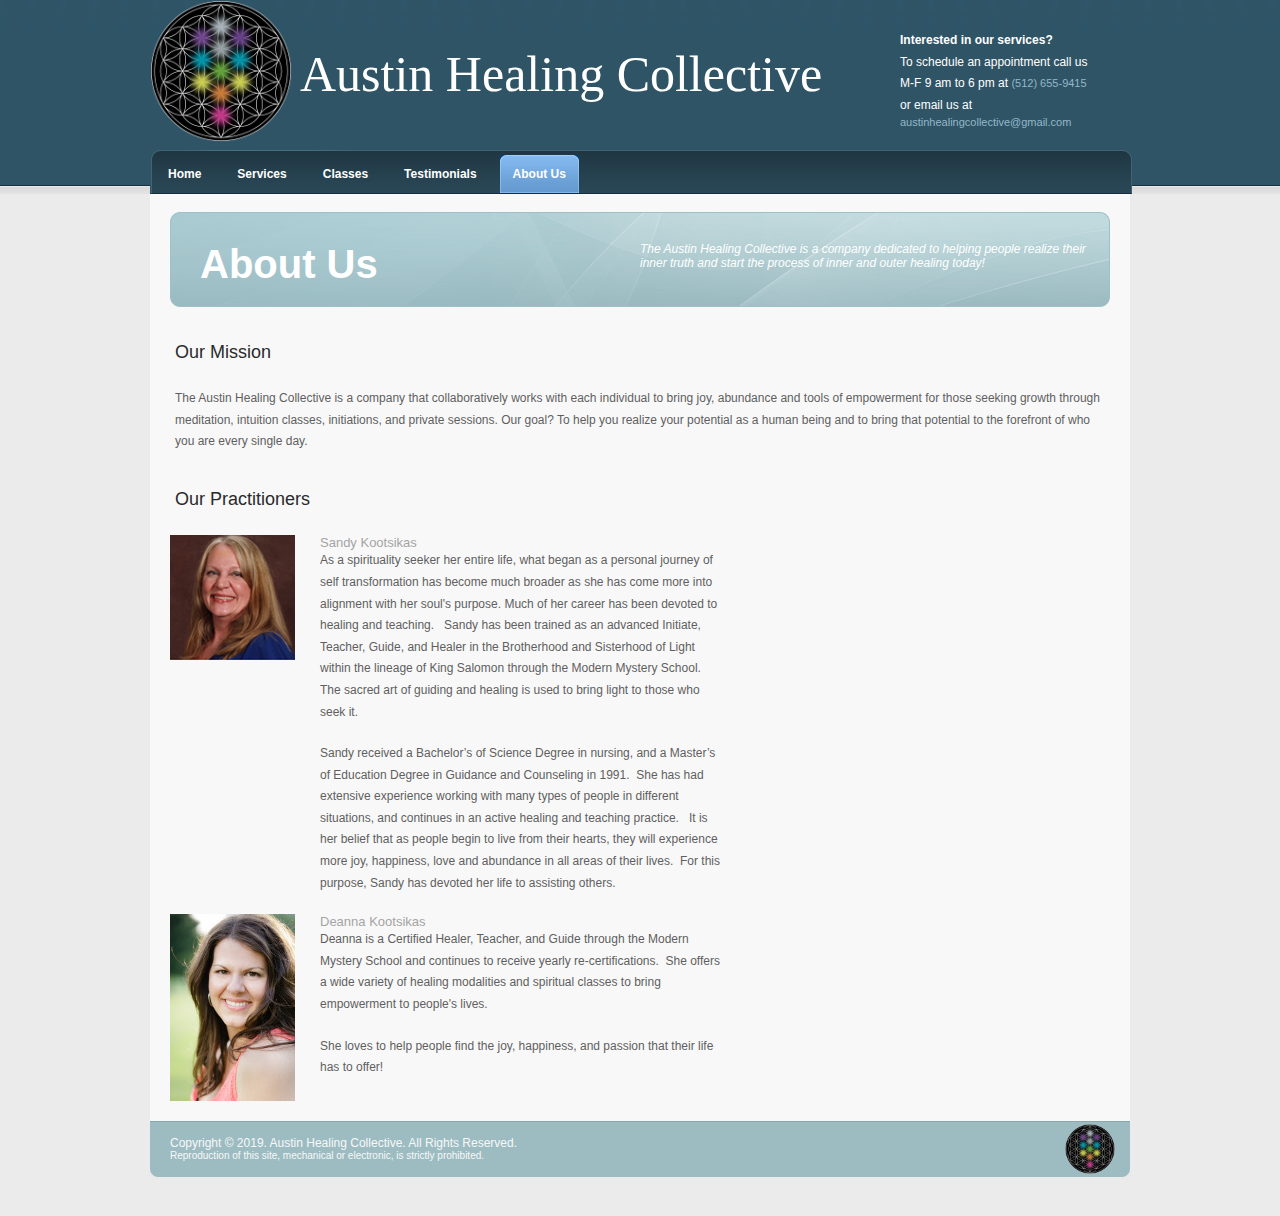
==== about.htm @ f4d2c119 "Add files via upload" ====
﻿<!DOCTYPE html PUBLIC "-//W3C//DTD XHTML 1.0 Transitional//EN" "http://www.w3.org/TR/xhtml1/DTD/xhtml1-transitional.dtd">
<html xmlns="http://www.w3.org/1999/xhtml">
<head>
<title>Austin Healing Collective :: About Us</title>
<meta http-equiv="Content-Type" content="text/html; charset=UTF-8" />
<link href="style.css" rel="stylesheet" type="text/css" />

</head>
<body>
<div class="main">
   <div class="header">
    <div class="block_header">
      <div class="logo">
        <a href="index.htm">
          <img src="images/austincollectives.png" width="142" height="142" border="0" alt="logo" />
        </a>
      </div>
      <div class="heading">
        Austin Healing Collective
      </div>
      <div class="header_click">
        <p><b>Interested in our services?</b><br />To schedule an appointment call us<br />
          M-F 9 am to 6 pm at <a href="#">(512) 655-9415</a></p>
          <p>or email us at <a href="mailto:austinhealingcollective@gmail.com">austinhealingcollective@gmail.com</a></p>
        <p>&nbsp;</p>
      </div>
      <div class="clr"></div>
      <div class="menu_resize">
        <div class="menu">
          <ul>
            <li><a href="index.htm"><span>Home</span></a></li>
            <li><a href="services.htm"><span>Services</span></a></li>
            <li><a href="classes.htm"><span>Classes</span></a></li>
            <li><a href="testimonials.htm"><span>Testimonials</span></a></li>
            <li><a href="about.htm"  class="active"><span>About Us</span></a></li>
          </ul>
        </div>
        <div class="clr"></div>
      </div>
      <div class="clr"></div>
    </div>
    <div class="clr"></div>
  </div>
  <div class="clr"></div>
  <div class="slider_top">
    <div class="header_text">
      <div class="header_text_sub">
        <h2>About Us</h2>
        <p>The Austin Healing Collective is a company dedicated to helping people realize their inner truth and start the process of inner and outer healing today!</p>
        <div class="clr"></div>
      </div>
      <div class="clr"></div>
    </div>
  </div>
  <div class="clr"></div>
  <div class="body">
    <div class="body_resize">
      <div class="left editable"><h2>Our Mission</h2>
<p>The Austin Healing Collective is a company that collaboratively works with each   individual to bring joy, abundance and tools of empowerment for those   seeking growth through meditation, intuition classes, initiations, and   private sessions. Our goal? To help you realize your potential as a   human being and to bring that potential to the forefront of who you are   every single day. <br /> <br /></p>
<h2>Our Practitioners</h2>
<table border="0" cellspacing="0" cellpadding="0">
<tbody>
<tr>
<td width="132" valign="top"><img class="editable" src="images/sandy.jpg" alt="" width="125" height="125" /></td>
<td width="433" valign="top">
<p><strong><span style="font-size: small;">Sandy Kootsikas</span></strong><br /> As a   spirituality seeker her entire life, what began as a   personal journey of self transformation has become much broader as she   has come more into alignment with her soul's purpose. Much of her career   has been devoted to healing and teaching.&nbsp;&nbsp; Sandy has been   trained as an advanced Initiate, Teacher, Guide, and Healer in the Brotherhood   and Sisterhood of Light within the lineage of King Salomon through the   Modern Mystery School. The sacred art of guiding and   healing is   used to bring light to those who seek it.&nbsp;</p>
<p>Sandy received a   Bachelor’s of Science Degree in nursing, and a Master’s of Education   Degree in Guidance and Counseling in 1991.&nbsp; She has had extensive   experience working with many types of people in different situations,   and continues in an active healing and teaching practice.&nbsp;&nbsp; It is her   belief that as people begin to live from their hearts, they will  experience   more joy, happiness, love and abundance in all areas of their lives.&nbsp;   For this purpose, Sandy has devoted her life to assisting others.</p>
</td>
</tr>
<tr>
<td valign="top"><img class="editable" src="images/deanna.jpg" alt="" width="125" height="187" /></td>
<td valign="top">
<p><strong><span style="font-size: small;">Deanna Kootsikas</span></strong><br /> Deanna is a Certified Healer, Teacher, and Guide through the Modern   Mystery School and continues to receive yearly re-certifications.&nbsp; She   offers a wide variety of healing modalities and spiritual classes to   bring empowerment to people's lives.&nbsp;</p>
<p>She loves to help people find the   joy, happiness, and passion that their life has to offer!</p>
</td>
</tr>
</tbody>
</table>
<div class="clr"></div></div>
     
    <div class="clr"></div>
  </div>
  <div class="footer">
    <div class="footer_resize">
      <p class="leftt">Copyright © 2019. Austin Healing Collective. All Rights Reserved.<br />
        <font size="1">Reproduction of this site, mechanical or electronic, is strictly prohibited.</font></p>
      <p class="rightt"><img src="images/austincollectives.png" width="50px" height="50px" alt="Austin Healing Collective" /></p>
      <div class="clr"></div>
    </div>
  </div>
</div>
</body>
</html>
---- style.css ----
@charset "utf-8";
body { margin:0; padding:0; width:100%; background:#e8e8e8;}
html { padding:0; margin:0;}

/* main */
.main {width:100%; padding:0; margin:0 auto; background: #ebebeb; }

/********** header **********/
.header { background:url(images/header_bg.jpg) top repeat-x; padding:0; margin:0 auto; }

.block_header {margin:0 auto; width:980px; padding:0; border:none;}
/* logo */
.logo { float:left; padding:0; margin:0; width:150px;}
.heading { 
	float:left;  
	margin-top:45px; 
	width:530px;
	font-size:	50px;
	color: #fff;
	display: inline-block;
}
/* header_click */
.header_click {
	width:230px;
	float:right;
	margin-top:30px;
	padding:0px;
	
}
.header_click p { padding:0; margin:0; font: normal 12px Arial, Helvetica, sans-serif; color:#fff; line-height:1.8em;}
.header_click a { text-decoration:none; color:#93b8c9; font: normal 11px Arial, Helvetica, sans-serif;}
.header_click img { margin:8px; padding:0; float:left;}
/* menu */	
.menu_resize {
	width:982px;
	background:url(images/menu_resize.gif) top no-repeat;
	padding:0;
	margin:0;
}
.menu {
	float:left;
	width:900px;
	padding-top: 4px;
	padding-right: 0;
	padding-bottom: 0;
	padding-left: 0;
	margin-top: 0;
	margin-right: 0;
	margin-bottom: 0;
	margin-left: 5;
}
.menu ul { text-align: left;  padding:0; margin:0; list-style:none; border:0; float:left;}
.menu ul li { float:left; margin:0; padding:0 5px; border:0;}
.menu ul li a { float:left; margin:0; padding:13px 0; color:#fff; font:bold 12px Arial, Helvetica, sans-serif; text-decoration:none;}
.menu ul li a span { padding:13px; background:none;}
.menu ul li a:hover {   background: url(images/r_menu.gif) no-repeat right;}
.menu ul li a:hover span {   background:url(images/l_menu.gif) no-repeat left;}
.menu ul li a.active {  background:url(images/r_menu.gif) no-repeat right;}
.menu ul li a.active span {   background:url(images/l_menu.gif) no-repeat left;}
/* search */
.search { padding:10px 20px 0 0; margin:0; width:220px; float:right;}
.search form { display:block; float:right; padding:0; margin:0;}
.search span { display:block; float:left; background: url(images/search_bg.gif) left top no-repeat; width:158px; padding:0 5px; height:25px;}
.search form .keywords { width:149px; line-height:13px; height:13px; float:left; background:none; border:0; padding:6px 2px; margin:0; font:normal 11px Arial, Helvetica, sans-serif; color:#4c7a91;}
.search form .button { float:left; margin:0; padding:0;}
/********** slider **********/
.slider_top {margin:0 auto; padding:0;}
/*header_text*/
.header_text { margin:0 auto; padding:18px 0 20px 0; width:980px; background:#f8f8f8;}
.header_text_sub { margin:0 auto; padding:0; width:940px; background: url(images/header_text2_bg.gif) top no-repeat;}
.header_text_sub h2 {
	width: 400px;
	float:left;
	margin:0;
	font: bold 40px Arial, Helvetica, sans-serif;
	color:#fff;
	padding-top: 30px;
	padding-right: 0;
	padding-bottom: 20px;
	padding-left: 30px;
}
.header_text_sub p { width:450px; float:right; padding:30px 20px 0 0; margin:0; font: italic 12px Arial, Helvetica, sans-serif; color:#fff;}
.header_text .div { width:850px; padding:0; margin:0 auto;}
.header_text img.screen { float:right; margin:18px 0 0 0; padding:0;}
.header_text .div .left1 { float:left; width:345px; padding:30px 0 0 5px; margin:0 10px 0 0;}
.header_text .div .left1 img { float:left; margin:0; padding:15px 0 0 0;}
.header_text .div .left1 h2 { font:bold italic 36px Arial, Helvetica, sans-serif; color:#fff; padding:10px 0 5px 0; margin:0;}
.header_text .div .left1 p { font: normal 13px Arial, Helvetica, sans-serif; color:#fff; padding:0; margin:0;}
/*FBG*/
.FBG { background:  url(images/FBG_bg.gif) top repeat-y; padding:0; width:940px; margin:0 auto;}
.FBG_top { background: url(images/FBG_top.gif) top no-repeat; margin:0px auto; padding:10px 0px;}
.FBG_bottom { height:11px; margin:0; padding:0; width:940px; background: url(images/FBG_bottom.gif) bottom no-repeat;}
/****Recent **/
.Recent  { width:290px; float:left; padding:10px; margin:10px 0;}
.Recent p.rec { font: normal 12px Arial, Helvetica, sans-serif; color:#5e5e5e; padding:5px 0; margin:0; line-height:1.8em;}
.Recent img.rec { float: left; margin:10px; padding:0;}
.Recent h2.rec { font: normal 18px Arial, Helvetica, sans-serif; color:#2f2f2f; padding:10px 0 10px 10px; margin:0; border-bottom:1px solid #d6e5e9;}
/********** block index **********/
.body { margin:0; padding:0;}
.body_resize { width:980px; margin:0 auto; padding:0; background: #f8f8f8;}
.body_resize h2 { font:normal 18px Arial, Helvetica, sans-serif; color:#2a2a2a; padding:5px 5px 15px 15px; margin:0;}
.body_resize p { font:normal 12px Arial, Helvetica, sans-serif; color:#5f5f5f; padding:10px 15px; margin:0; line-height:1.8em;}
.body_resize p strong { color:#151515;}
.body_resize p span { color:#a4a4a4; font: normal 11px Arial, Helvetica, sans-serif;}
.body_resize p.test { color:#30708e; font: normal 11px Arial, Helvetica, sans-serif;}
.body_resize a { color:#2e5466; text-decoration:none; font: bold 12px Arial, Helvetica, sans-serif;}
.left ul {font:  normal 12px Arial, Helvetica, sans-serif; color:#636363; line-height:1.8em;}
.left li {font:  normal 12px Arial, Helvetica, sans-serif; color:#636363; line-height:1.8em;}
.body_resize img { float:left; margin:10px 10px; padding:0;}
.body_resize img.floated { float:right; margin:15px 5px; padding:0;}
.right  { width:371px; float:right; margin:0; padding:10px 10px; } 
.right_bg { background:url(images/news_bg.gif) top repeat-y; padding:0; width:351px; margin:10px auto;}
.right_top { background: url(images/news_bg_top.gif) top no-repeat; margin:0 auto; padding:10px 0;}
.right_bottom { height:1px; margin:0; padding:0; width:351px; background:url(images/news_bg_bottom.gif) bottom no-repeat;}
.left  { width:960px; float:left; margin:0; padding:10px 10px; } 
.blog { width:300px; float:left; margin:0; padding:10px 15px;}
/********** contact form **********/
#contactform { margin:0; padding:5px 10px;}
#contactform * { color:#7a7a7a;}
#contactform ol { margin:0; padding:0; list-style:none;}
#contactform li { margin:0; padding:0; background:none; border:none; display:block; clear:both;}
#contactform li.buttons { margin:5px 0 5px 0;}
#contactform label { float:left; margin:0; width:130px; padding:5px 0; font:normal 12px Arial, Helvetica, sans-serif; color:#2a2a2a; text-transform:capitalize;}
#contactform label span { font:normal 10px Arial, Helvetica, sans-serif;}
#contactform input.text { width:380px; border:1px solid #d8d8d8; margin:5px 0; padding:5px 2px; height:15px; background:#f1f1f1;}
#contactform textarea { width:380px; border:1px solid #d8d8d8; margin:10px 0; padding:2px; background:#f1f1f1; height:250px;}
#contactform li.buttons input { padding:3px 0; margin:0 0 0 425px; border:0; color:#FFF;}
p.response { text-align:center; color:#2c2c2c; font:bold 11px Arial, Helvetica, sans-serif; line-height:1.8em; width:auto;}
/*************footer**********/
.footer_resize { width:980px; margin:0 auto; padding:10px 0; background:url(images/footer_bg.gif) top no-repeat;}
.footer {padding:0 0 20px 0;  margin:0;}
.footer p { font:normal 12px  Arial, Helvetica, sans-serif; color:#f8f8f8;}
.footer a { font:normal 12px Arial, Helvetica, sans-serif; color:#f8f8f8; text-decoration:none; padding:5px; margin:0;}
.footer p.leftt { text-align:left; width:50%; margin:0; padding:5px 0 0 20px; float:left;} 
.footer p.rightt {
	text-align:right;
	width:30%;
	margin-top: -7px;
	float:right;
	padding-right: 15px;
} 

p.clr, .clr { clear:both; padding:0; margin:0; background:none;}
li.bg, .bg { clear:both; border-top:1px solid #dfdfdf; padding:0; margin:10px 0; background:none; line-height:0;}
li.bg2, .bg2 { clear:both; border-top:1px solid #dfdfdf; padding:0; margin:1px 10px; background:none; line-height:0;}

img
{  border-style: none;
}
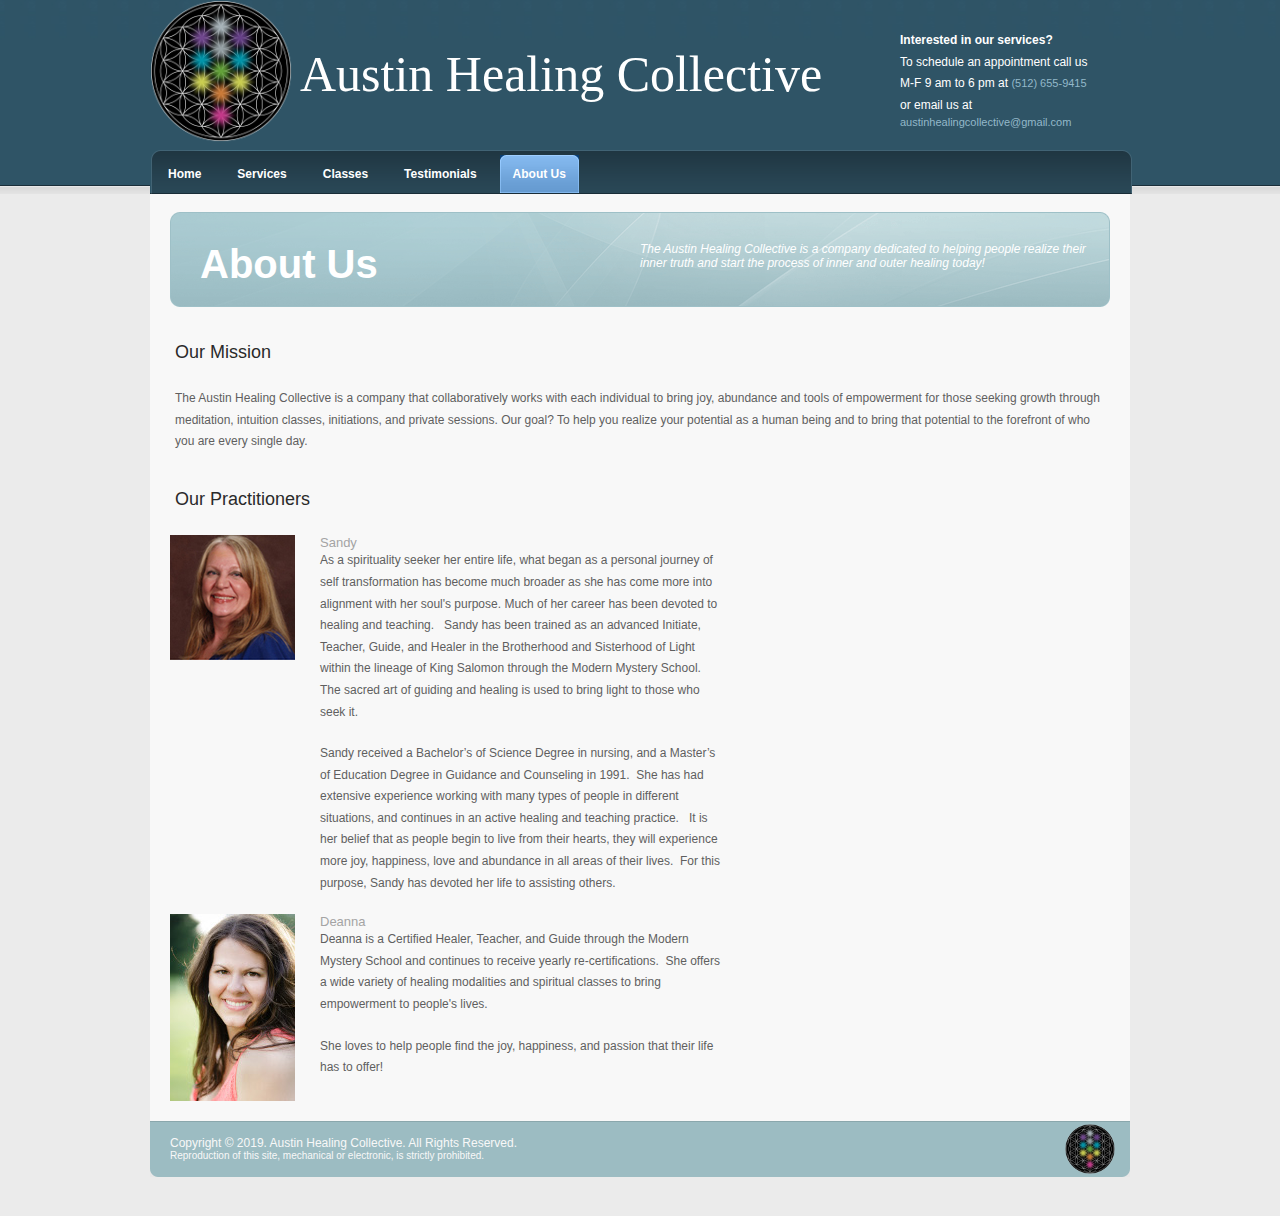
==== commit 09190f51: "Update about.htm" ====
--- a/about.htm
+++ b/about.htm
@@ -63,14 +63,14 @@
 <tr>
 <td width="132" valign="top"><img class="editable" src="images/sandy.jpg" alt="" width="125" height="125" /></td>
 <td width="433" valign="top">
-<p><strong><span style="font-size: small;">Sandy Kootsikas</span></strong><br /> As a   spirituality seeker her entire life, what began as a   personal journey of self transformation has become much broader as she   has come more into alignment with her soul's purpose. Much of her career   has been devoted to healing and teaching.&nbsp;&nbsp; Sandy has been   trained as an advanced Initiate, Teacher, Guide, and Healer in the Brotherhood   and Sisterhood of Light within the lineage of King Salomon through the   Modern Mystery School. The sacred art of guiding and   healing is   used to bring light to those who seek it.&nbsp;</p>
+<p><strong><span style="font-size: small;">Sandy</span></strong><br /> As a   spirituality seeker her entire life, what began as a   personal journey of self transformation has become much broader as she   has come more into alignment with her soul's purpose. Much of her career   has been devoted to healing and teaching.&nbsp;&nbsp; Sandy has been   trained as an advanced Initiate, Teacher, Guide, and Healer in the Brotherhood   and Sisterhood of Light within the lineage of King Salomon through the   Modern Mystery School. The sacred art of guiding and   healing is   used to bring light to those who seek it.&nbsp;</p>
 <p>Sandy received a   Bachelor’s of Science Degree in nursing, and a Master’s of Education   Degree in Guidance and Counseling in 1991.&nbsp; She has had extensive   experience working with many types of people in different situations,   and continues in an active healing and teaching practice.&nbsp;&nbsp; It is her   belief that as people begin to live from their hearts, they will  experience   more joy, happiness, love and abundance in all areas of their lives.&nbsp;   For this purpose, Sandy has devoted her life to assisting others.</p>
 </td>
 </tr>
 <tr>
 <td valign="top"><img class="editable" src="images/deanna.jpg" alt="" width="125" height="187" /></td>
 <td valign="top">
-<p><strong><span style="font-size: small;">Deanna Kootsikas</span></strong><br /> Deanna is a Certified Healer, Teacher, and Guide through the Modern   Mystery School and continues to receive yearly re-certifications.&nbsp; She   offers a wide variety of healing modalities and spiritual classes to   bring empowerment to people's lives.&nbsp;</p>
+<p><strong><span style="font-size: small;">Deanna</span></strong><br /> Deanna is a Certified Healer, Teacher, and Guide through the Modern   Mystery School and continues to receive yearly re-certifications.&nbsp; She   offers a wide variety of healing modalities and spiritual classes to   bring empowerment to people's lives.&nbsp;</p>
 <p>She loves to help people find the   joy, happiness, and passion that their life has to offer!</p>
 </td>
 </tr>
@@ -90,4 +90,4 @@
   </div>
 </div>
 </body>
-</html>+</html>
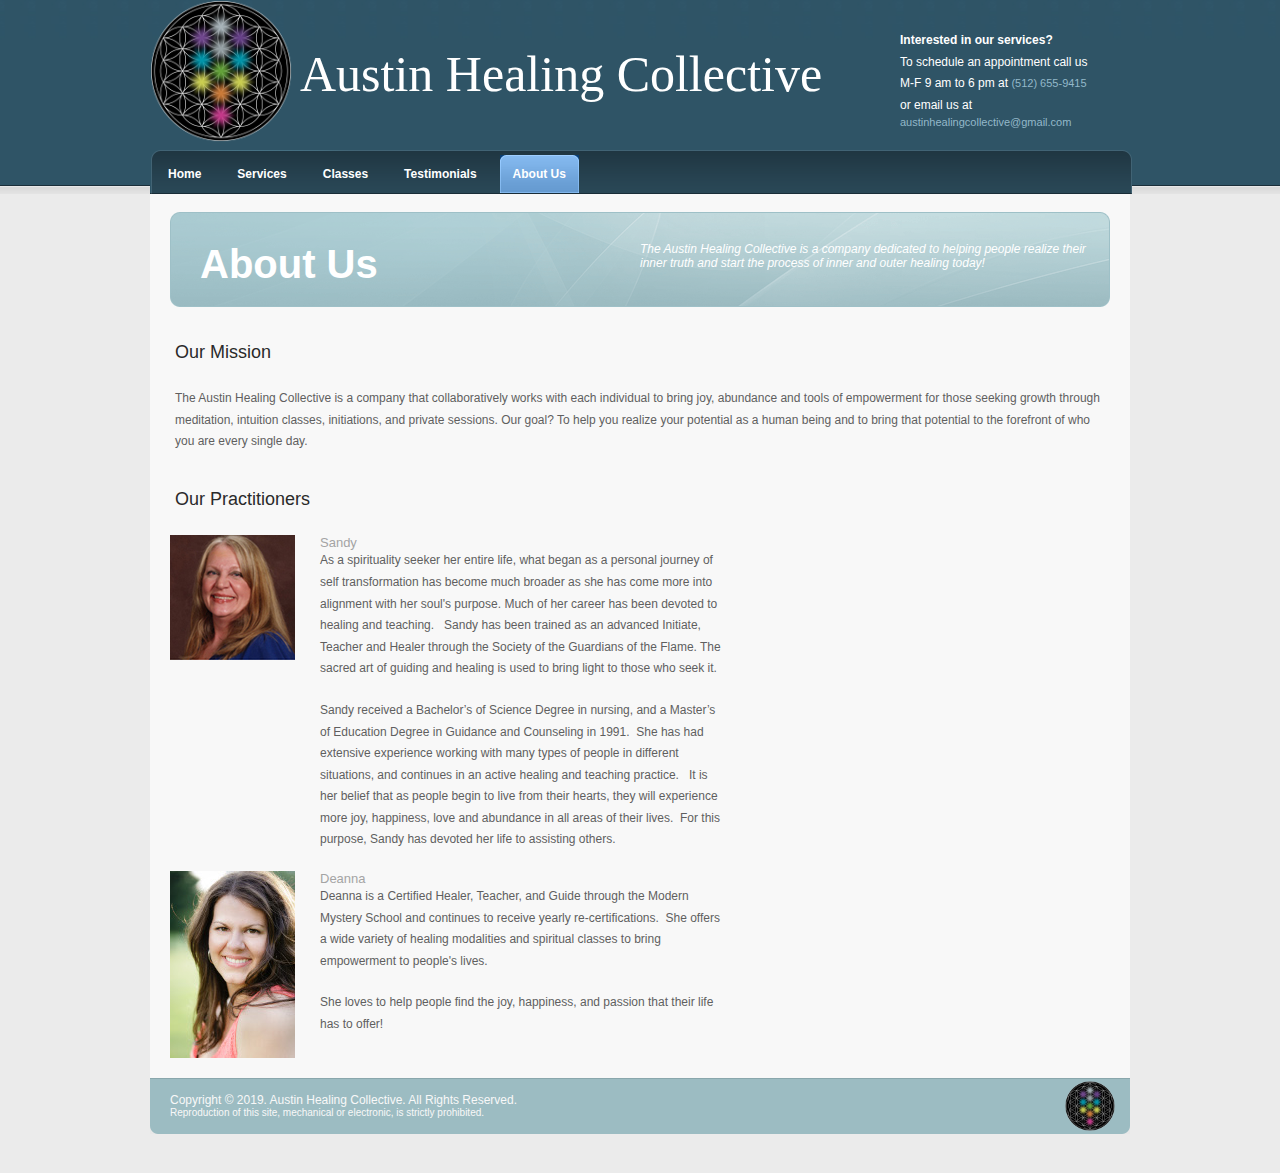
==== commit f1d20ba9: "Update about.htm" ====
--- a/about.htm
+++ b/about.htm
@@ -63,7 +63,7 @@
 <tr>
 <td width="132" valign="top"><img class="editable" src="images/sandy.jpg" alt="" width="125" height="125" /></td>
 <td width="433" valign="top">
-<p><strong><span style="font-size: small;">Sandy</span></strong><br /> As a   spirituality seeker her entire life, what began as a   personal journey of self transformation has become much broader as she   has come more into alignment with her soul's purpose. Much of her career   has been devoted to healing and teaching.&nbsp;&nbsp; Sandy has been   trained as an advanced Initiate, Teacher, Guide, and Healer in the Brotherhood   and Sisterhood of Light within the lineage of King Salomon through the   Modern Mystery School. The sacred art of guiding and   healing is   used to bring light to those who seek it.&nbsp;</p>
+<p><strong><span style="font-size: small;">Sandy</span></strong><br /> As a spirituality seeker her entire life, what began as a personal journey of self transformation has become much broader as she   has come more into alignment with her soul's purpose. Much of her career   has been devoted to healing and teaching.&nbsp;&nbsp; Sandy has been trained as an advanced Initiate, Teacher and Healer through the Society of the Guardians of the Flame. The sacred art of guiding and   healing is   used to bring light to those who seek it.&nbsp;</p>
 <p>Sandy received a   Bachelor’s of Science Degree in nursing, and a Master’s of Education   Degree in Guidance and Counseling in 1991.&nbsp; She has had extensive   experience working with many types of people in different situations,   and continues in an active healing and teaching practice.&nbsp;&nbsp; It is her   belief that as people begin to live from their hearts, they will  experience   more joy, happiness, love and abundance in all areas of their lives.&nbsp;   For this purpose, Sandy has devoted her life to assisting others.</p>
 </td>
 </tr>
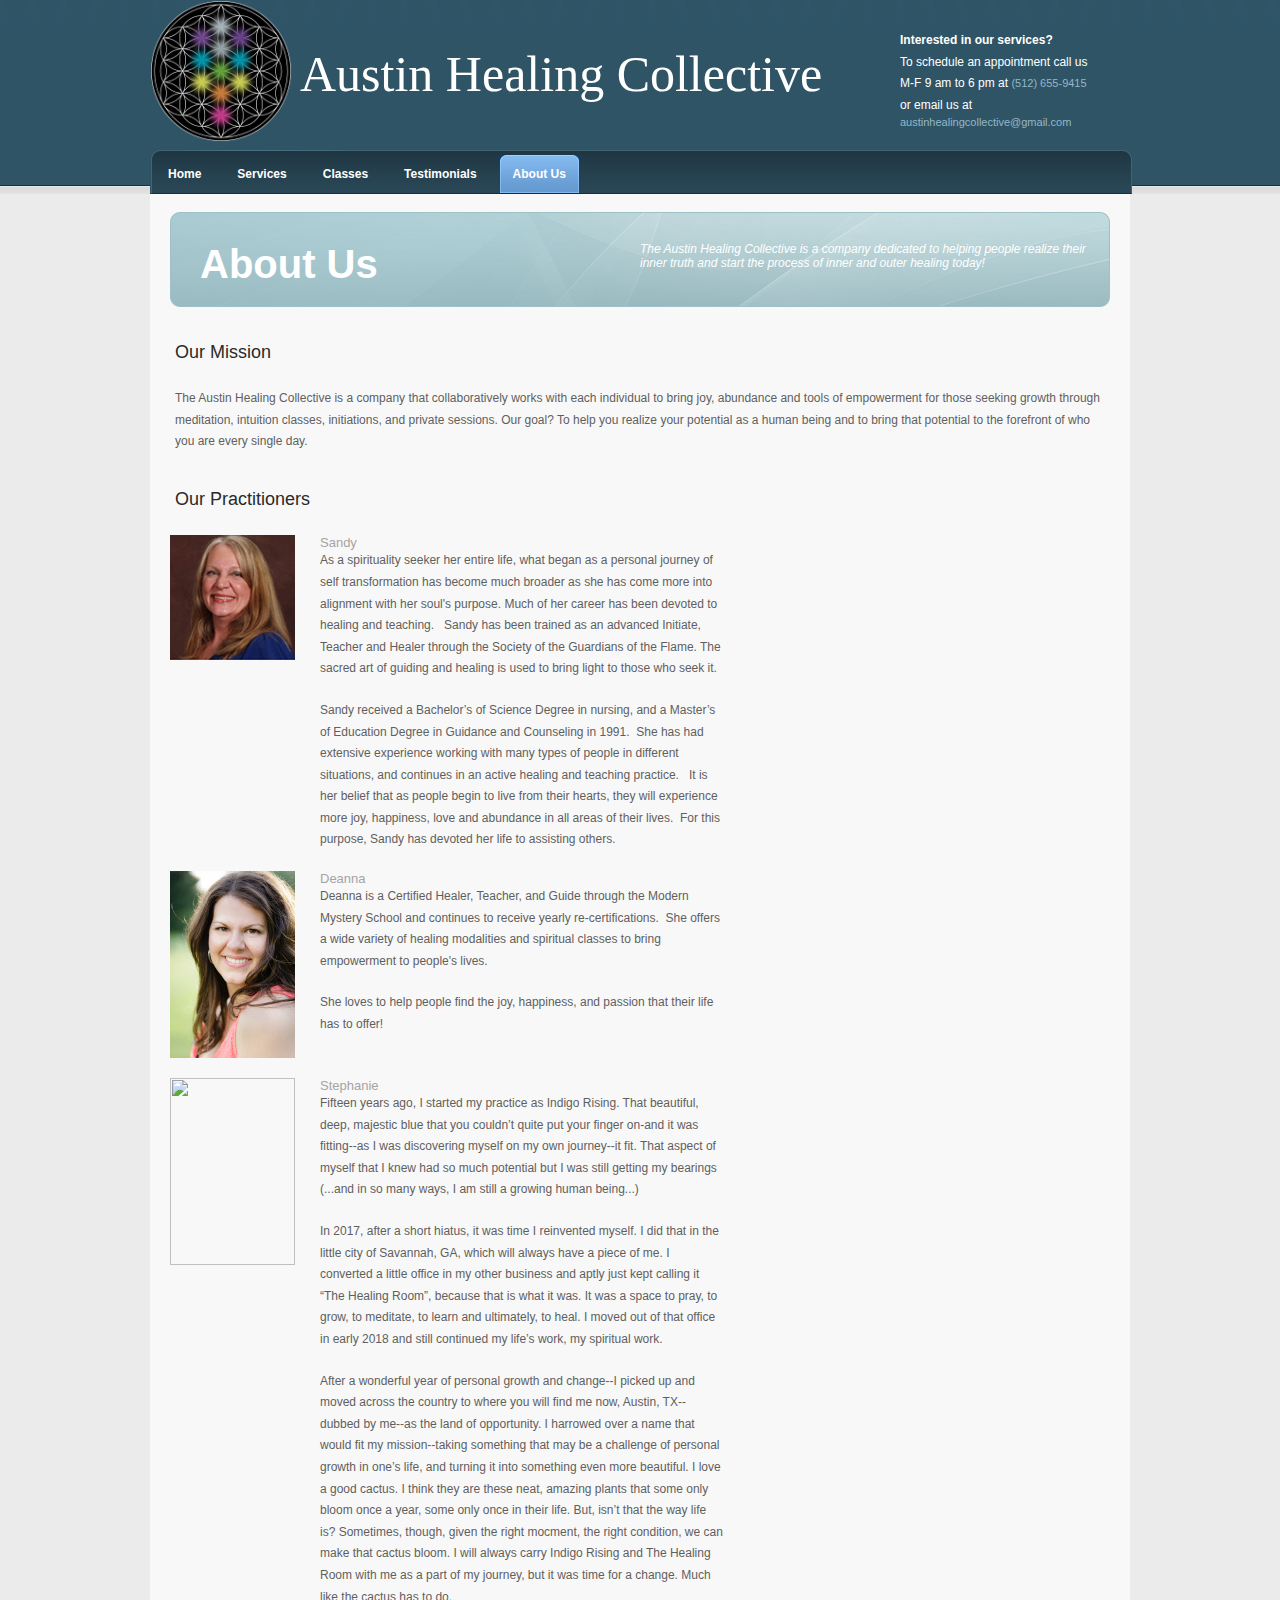
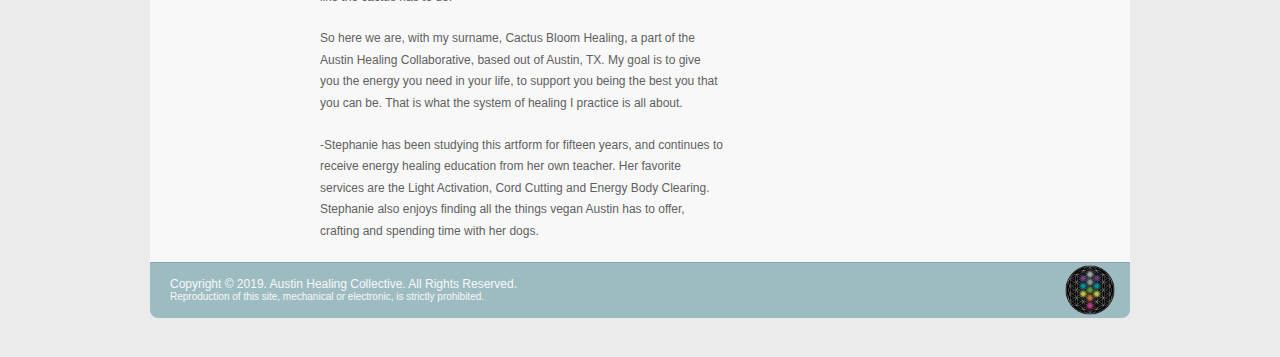
==== commit 52298367: "Update about.htm" ====
--- a/about.htm
+++ b/about.htm
@@ -74,6 +74,16 @@
 <p>She loves to help people find the   joy, happiness, and passion that their life has to offer!</p>
 </td>
 </tr>
+<tr>
+<td valign="top"><img class="editable" src="images/IMG_7613.jpg" alt="" width="125" height="187" /></td>
+<td valign="top">
+<p><strong><span style="font-size: small;">Stephanie</span></strong><br /> Fifteen years ago, I started my practice as Indigo Rising.  That beautiful, deep, majestic blue that you couldn’t quite put your finger on-and it was fitting--as I was discovering myself on my own journey--it fit. That aspect of myself that I knew had so much potential but I was still getting my bearings (...and in so many ways, I am still a growing human being...)</p>
+<p>In 2017, after a short hiatus, it was time I reinvented myself.  I did that in the little city of Savannah, GA, which will always have a piece of me.  I converted a little office in my other business and aptly just kept calling it “The Healing Room”, because that is what it was.  It was a space to pray, to grow, to meditate, to learn and ultimately, to heal. I moved out of that office in early 2018 and still continued my life’s work, my spiritual work.</p>
+<p>After a wonderful year of personal growth and change--I picked up and moved across the country to where you will find me now, Austin, TX--dubbed by me--as the land of opportunity.  I harrowed over a name that would fit my mission--taking something that may be a challenge of personal growth in one’s life, and turning it into something even more beautiful.  I love a good cactus.  I think they are these neat, amazing plants that some only bloom once a year, some only once in their life.  But, isn’t that the way life is?  Sometimes, though, given the right mocment, the right condition, we can make that cactus bloom.  I will always carry Indigo Rising and The Healing Room with me as a part of my journey, but it was time for a change. Much like the cactus has to do.</p>
+<p>So here we are, with my surname, Cactus Bloom Healing, a part of the Austin Healing Collaborative, based out of Austin, TX.  My goal is to give you the energy you need in your life, to support you being the best you that you can be.  That is what the system of healing I practice is all about.</p>
+<p>-Stephanie has been studying this artform for fifteen years, and continues to receive energy healing education from her own teacher. Her favorite services are the Light Activation, Cord Cutting and Energy Body Clearing. Stephanie also enjoys finding all the things vegan Austin has to offer, crafting and spending time with her dogs.</p>
+</td>
+</tr>
 </tbody>
 </table>
 <div class="clr"></div></div>
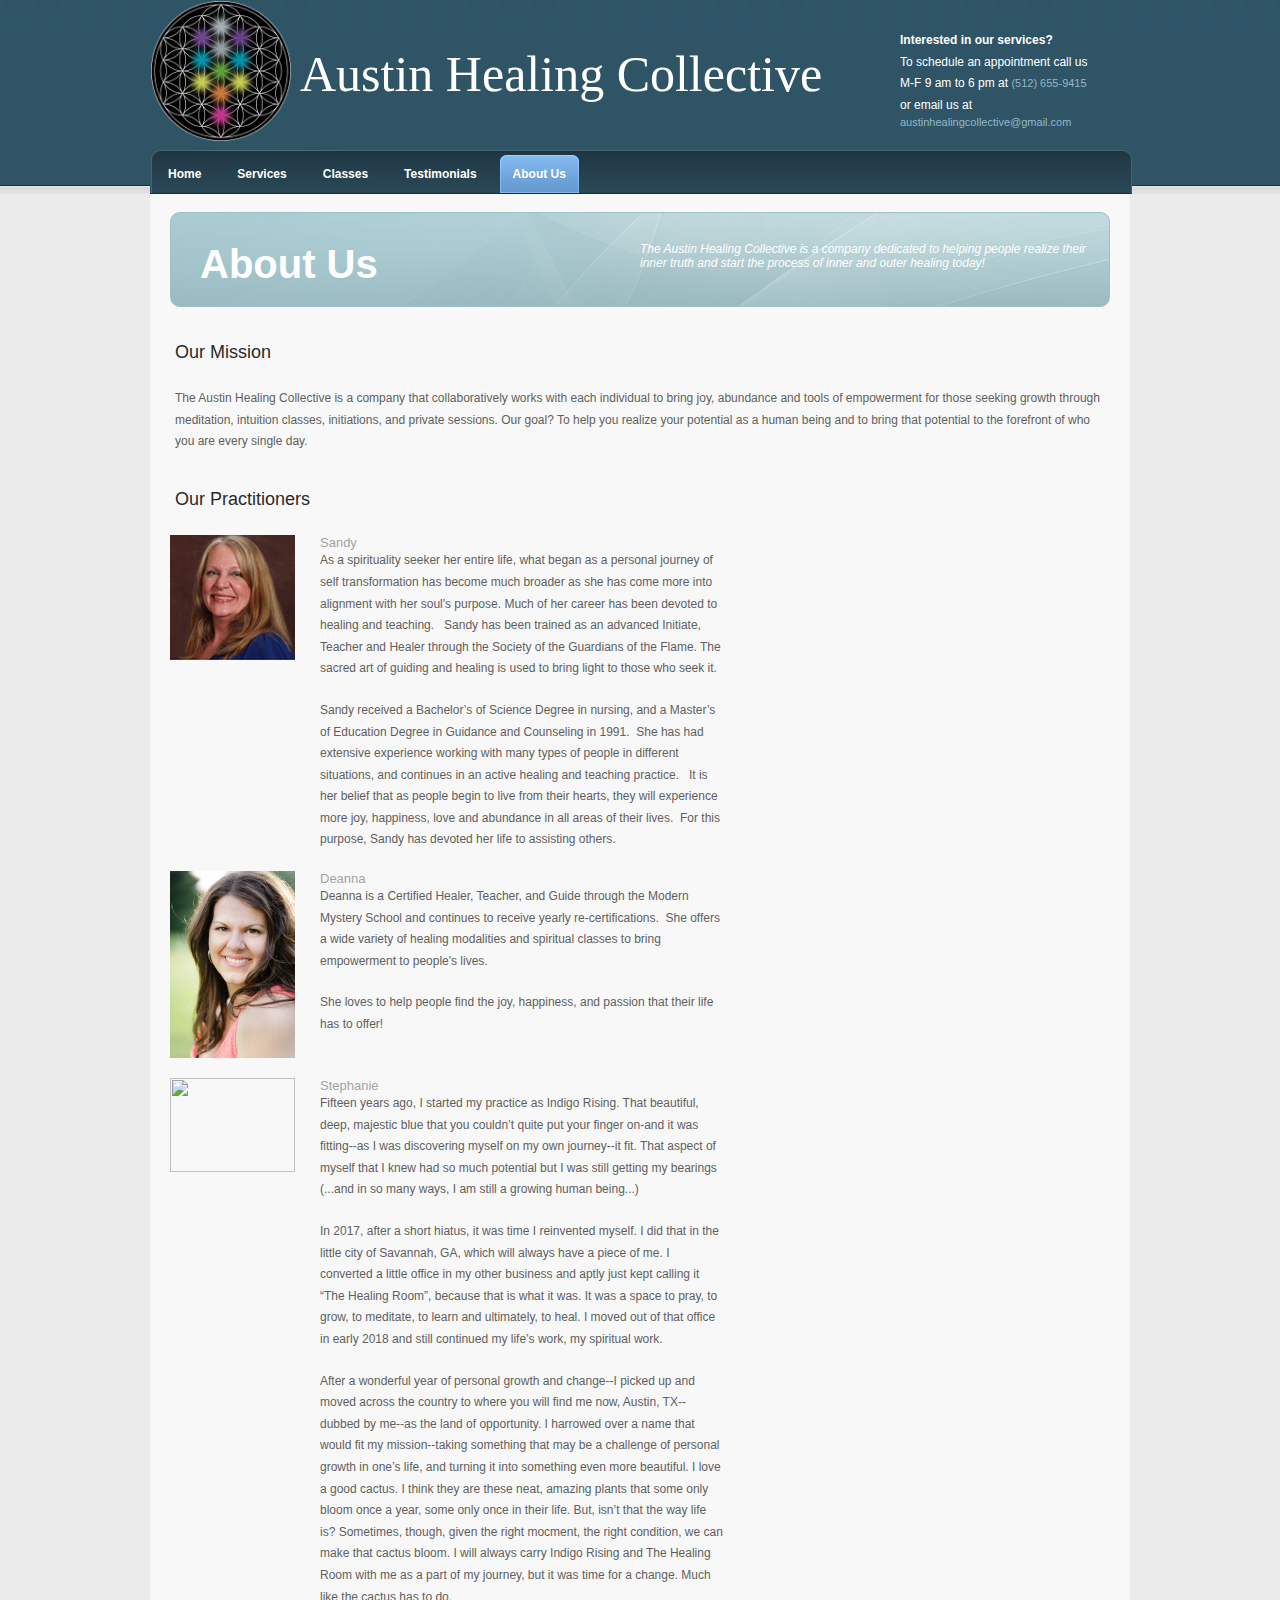
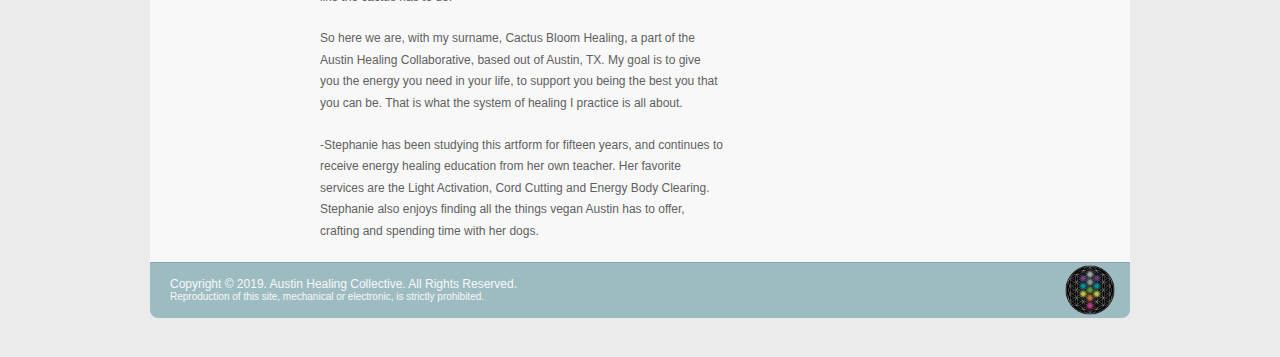
==== commit fbb75f4e: "Update about.htm" ====
--- a/about.htm
+++ b/about.htm
@@ -75,7 +75,7 @@
 </td>
 </tr>
 <tr>
-<td valign="top"><img class="editable" src="images/IMG_7613.jpg" alt="" width="125" height="187" /></td>
+<td valign="top"><img class="editable" src="images/IMG_7613.jpg" alt="" width="125" height="94" /></td>
 <td valign="top">
 <p><strong><span style="font-size: small;">Stephanie</span></strong><br /> Fifteen years ago, I started my practice as Indigo Rising.  That beautiful, deep, majestic blue that you couldn’t quite put your finger on-and it was fitting--as I was discovering myself on my own journey--it fit. That aspect of myself that I knew had so much potential but I was still getting my bearings (...and in so many ways, I am still a growing human being...)</p>
 <p>In 2017, after a short hiatus, it was time I reinvented myself.  I did that in the little city of Savannah, GA, which will always have a piece of me.  I converted a little office in my other business and aptly just kept calling it “The Healing Room”, because that is what it was.  It was a space to pray, to grow, to meditate, to learn and ultimately, to heal. I moved out of that office in early 2018 and still continued my life’s work, my spiritual work.</p>
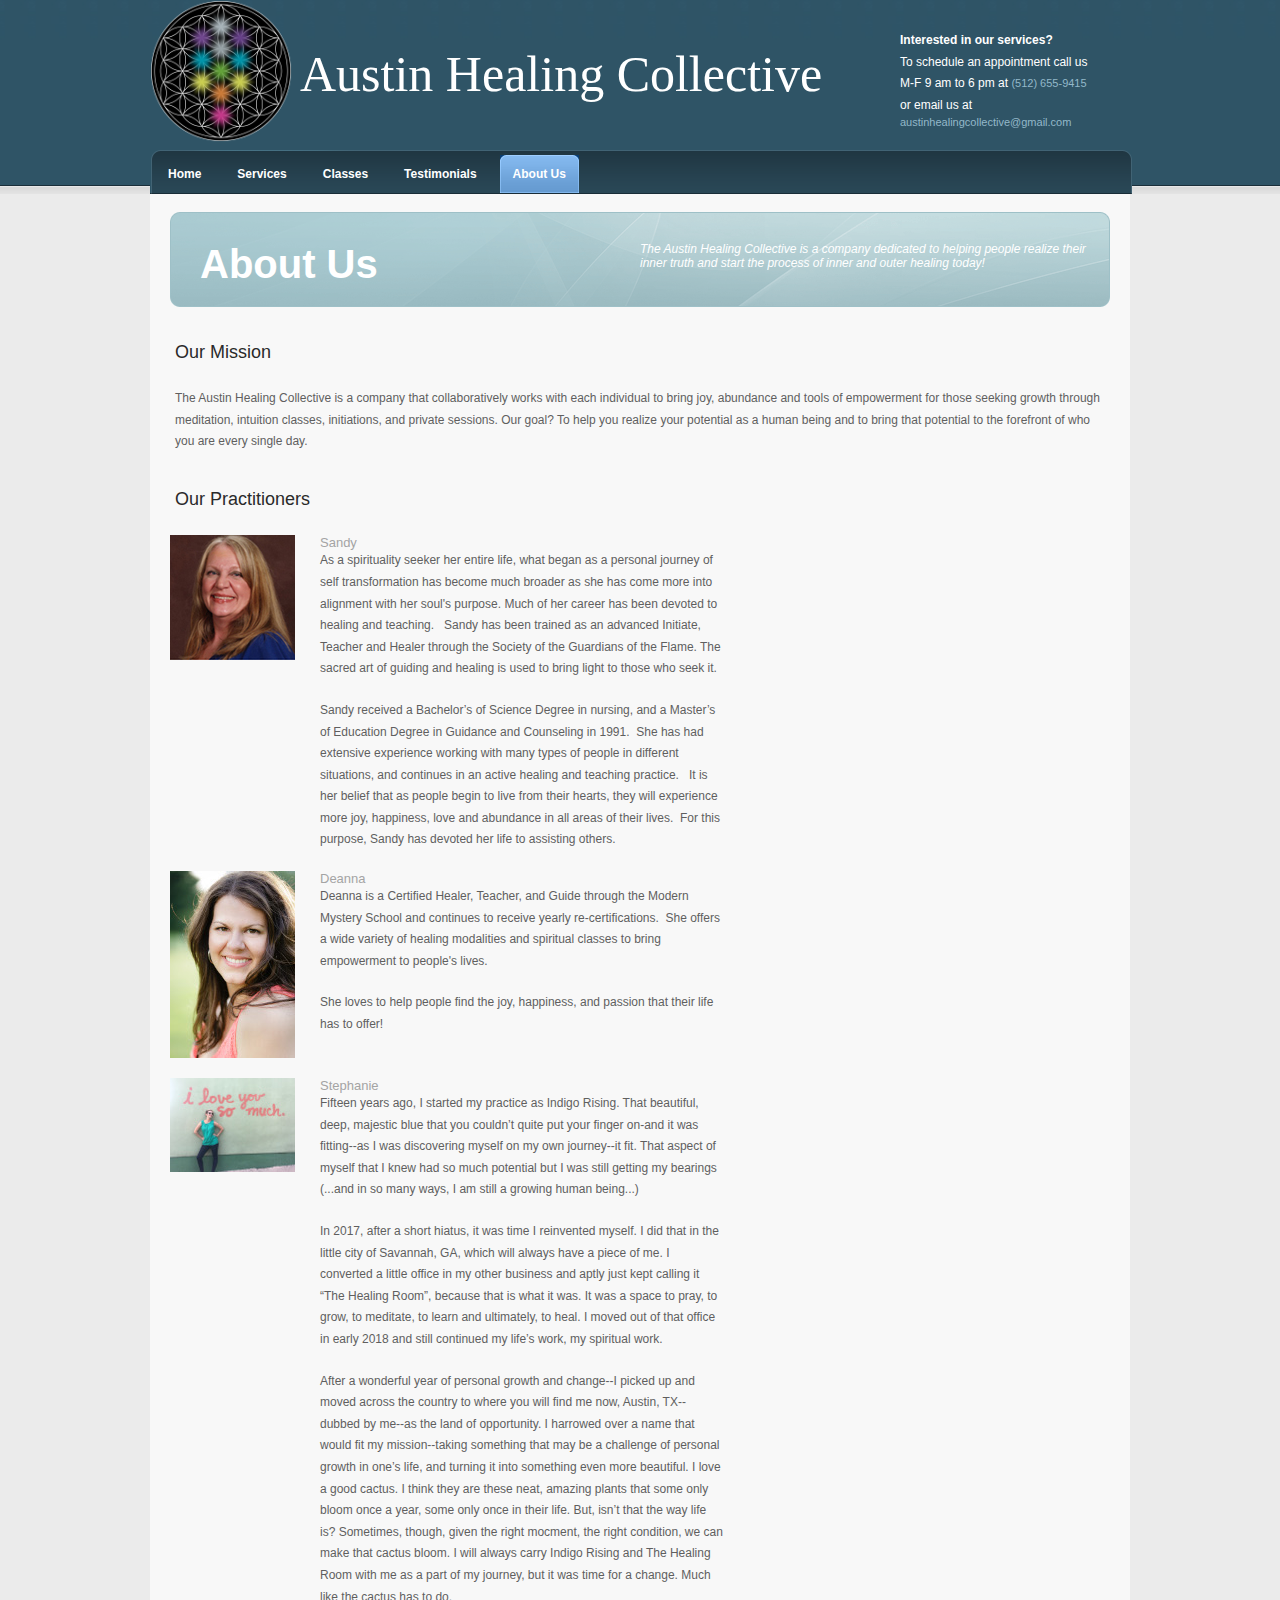
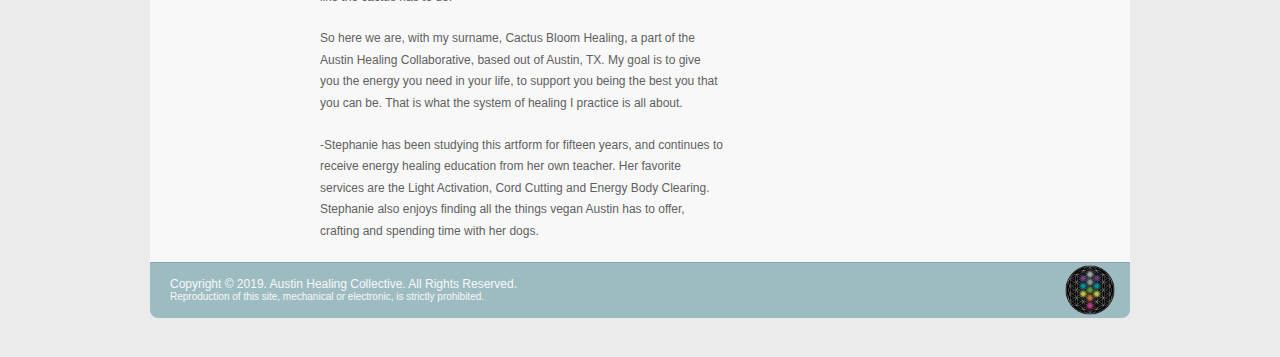
==== commit e720ce10: "Update about.htm" ====
--- a/about.htm
+++ b/about.htm
@@ -75,7 +75,7 @@
 </td>
 </tr>
 <tr>
-<td valign="top"><img class="editable" src="images/IMG_7613.jpg" alt="" width="125" height="94" /></td>
+<td valign="top"><img class="editable" src="images/IMG_7613.JPG" alt="" width="125" height="94" /></td>
 <td valign="top">
 <p><strong><span style="font-size: small;">Stephanie</span></strong><br /> Fifteen years ago, I started my practice as Indigo Rising.  That beautiful, deep, majestic blue that you couldn’t quite put your finger on-and it was fitting--as I was discovering myself on my own journey--it fit. That aspect of myself that I knew had so much potential but I was still getting my bearings (...and in so many ways, I am still a growing human being...)</p>
 <p>In 2017, after a short hiatus, it was time I reinvented myself.  I did that in the little city of Savannah, GA, which will always have a piece of me.  I converted a little office in my other business and aptly just kept calling it “The Healing Room”, because that is what it was.  It was a space to pray, to grow, to meditate, to learn and ultimately, to heal. I moved out of that office in early 2018 and still continued my life’s work, my spiritual work.</p>
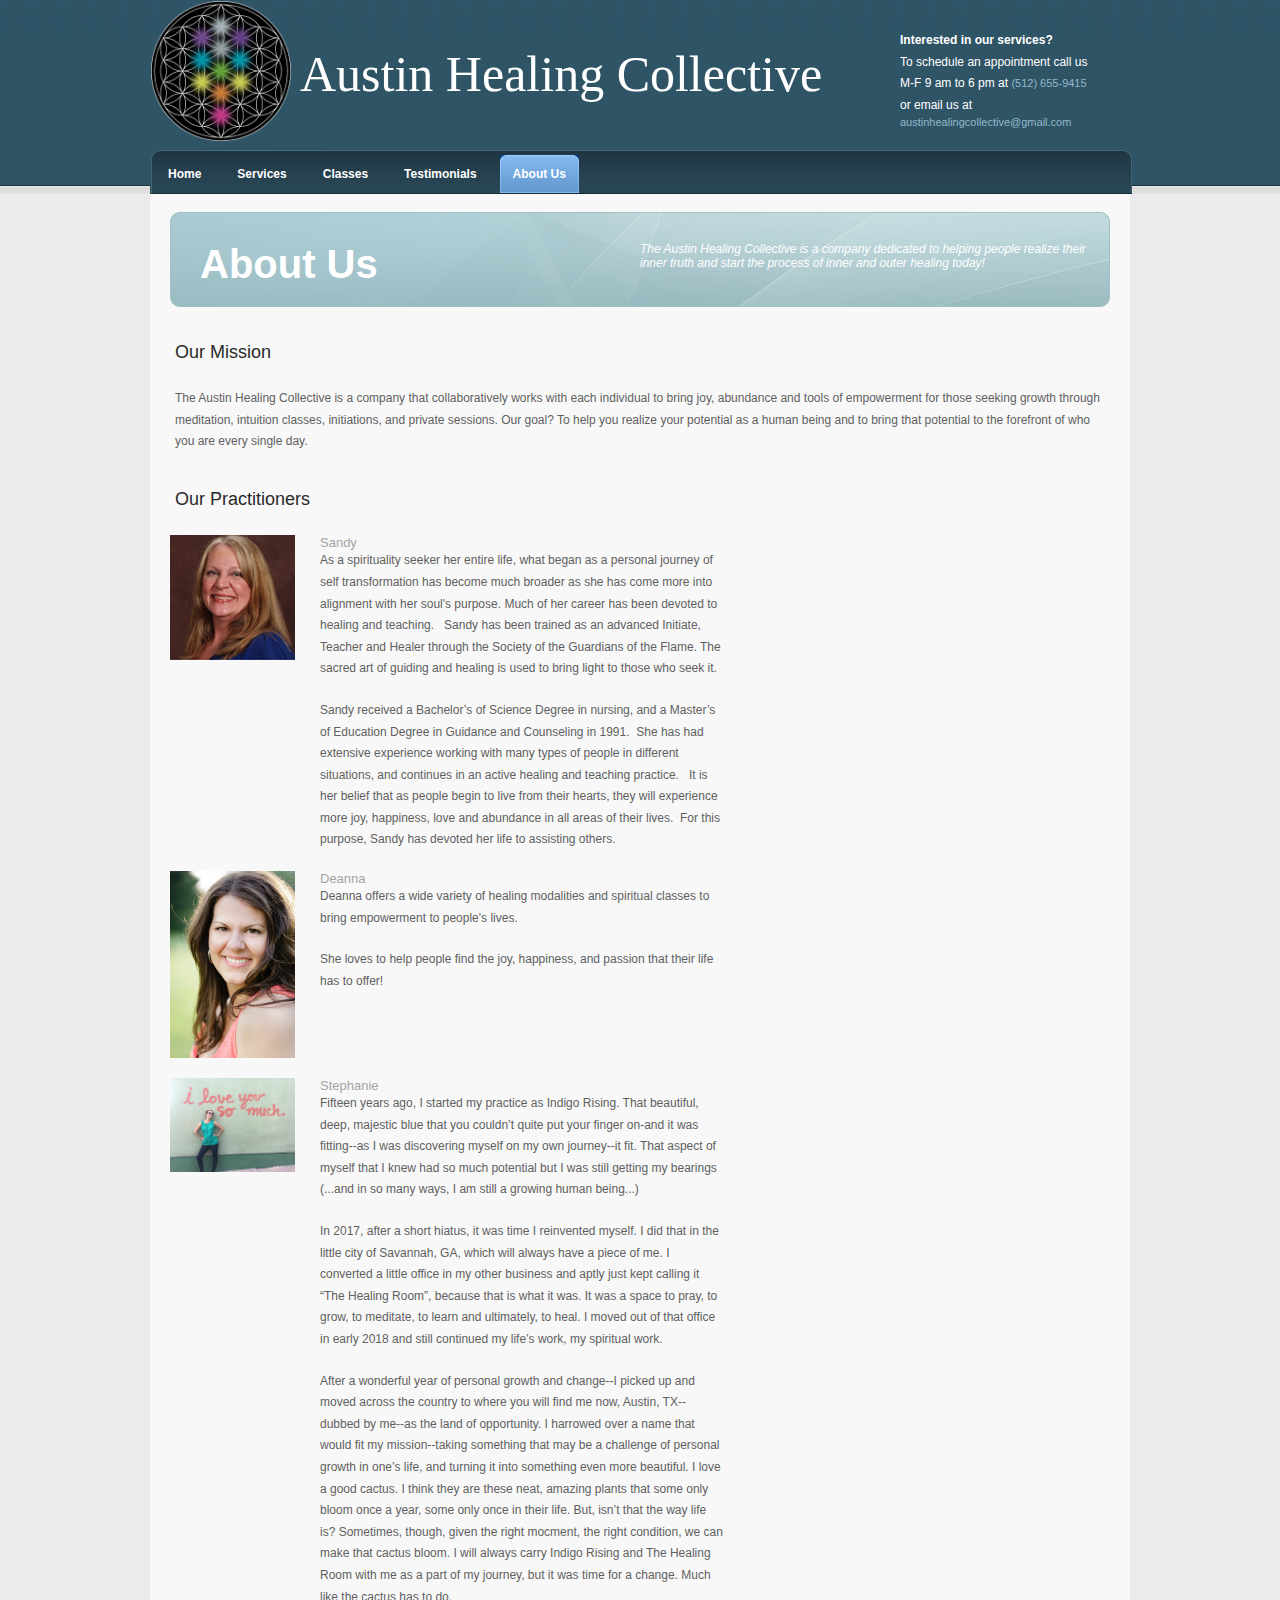
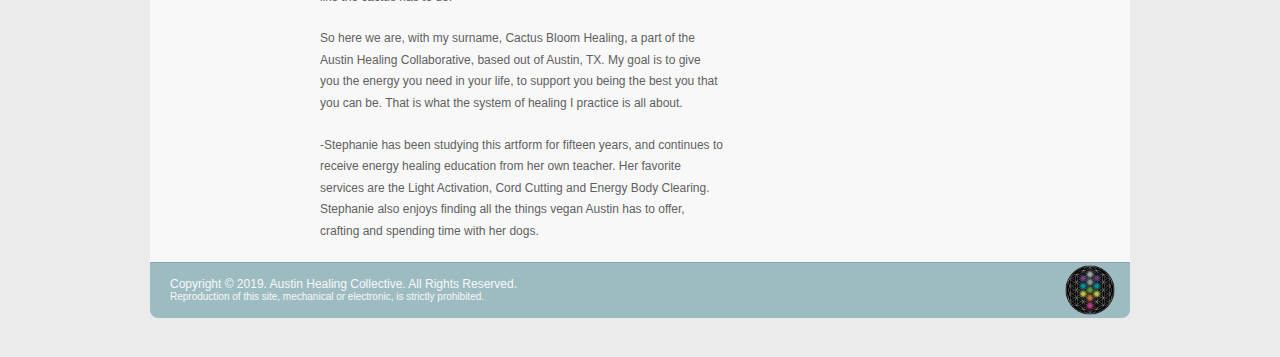
==== commit 67def845: "Update about.htm" ====
--- a/about.htm
+++ b/about.htm
@@ -70,7 +70,7 @@
 <tr>
 <td valign="top"><img class="editable" src="images/deanna.jpg" alt="" width="125" height="187" /></td>
 <td valign="top">
-<p><strong><span style="font-size: small;">Deanna</span></strong><br /> Deanna is a Certified Healer, Teacher, and Guide through the Modern   Mystery School and continues to receive yearly re-certifications.&nbsp; She   offers a wide variety of healing modalities and spiritual classes to   bring empowerment to people's lives.&nbsp;</p>
+<p><strong><span style="font-size: small;">Deanna</span></strong><br />Deanna offers a wide variety of healing modalities and spiritual classes to   bring empowerment to people's lives.&nbsp;</p>
 <p>She loves to help people find the   joy, happiness, and passion that their life has to offer!</p>
 </td>
 </tr>
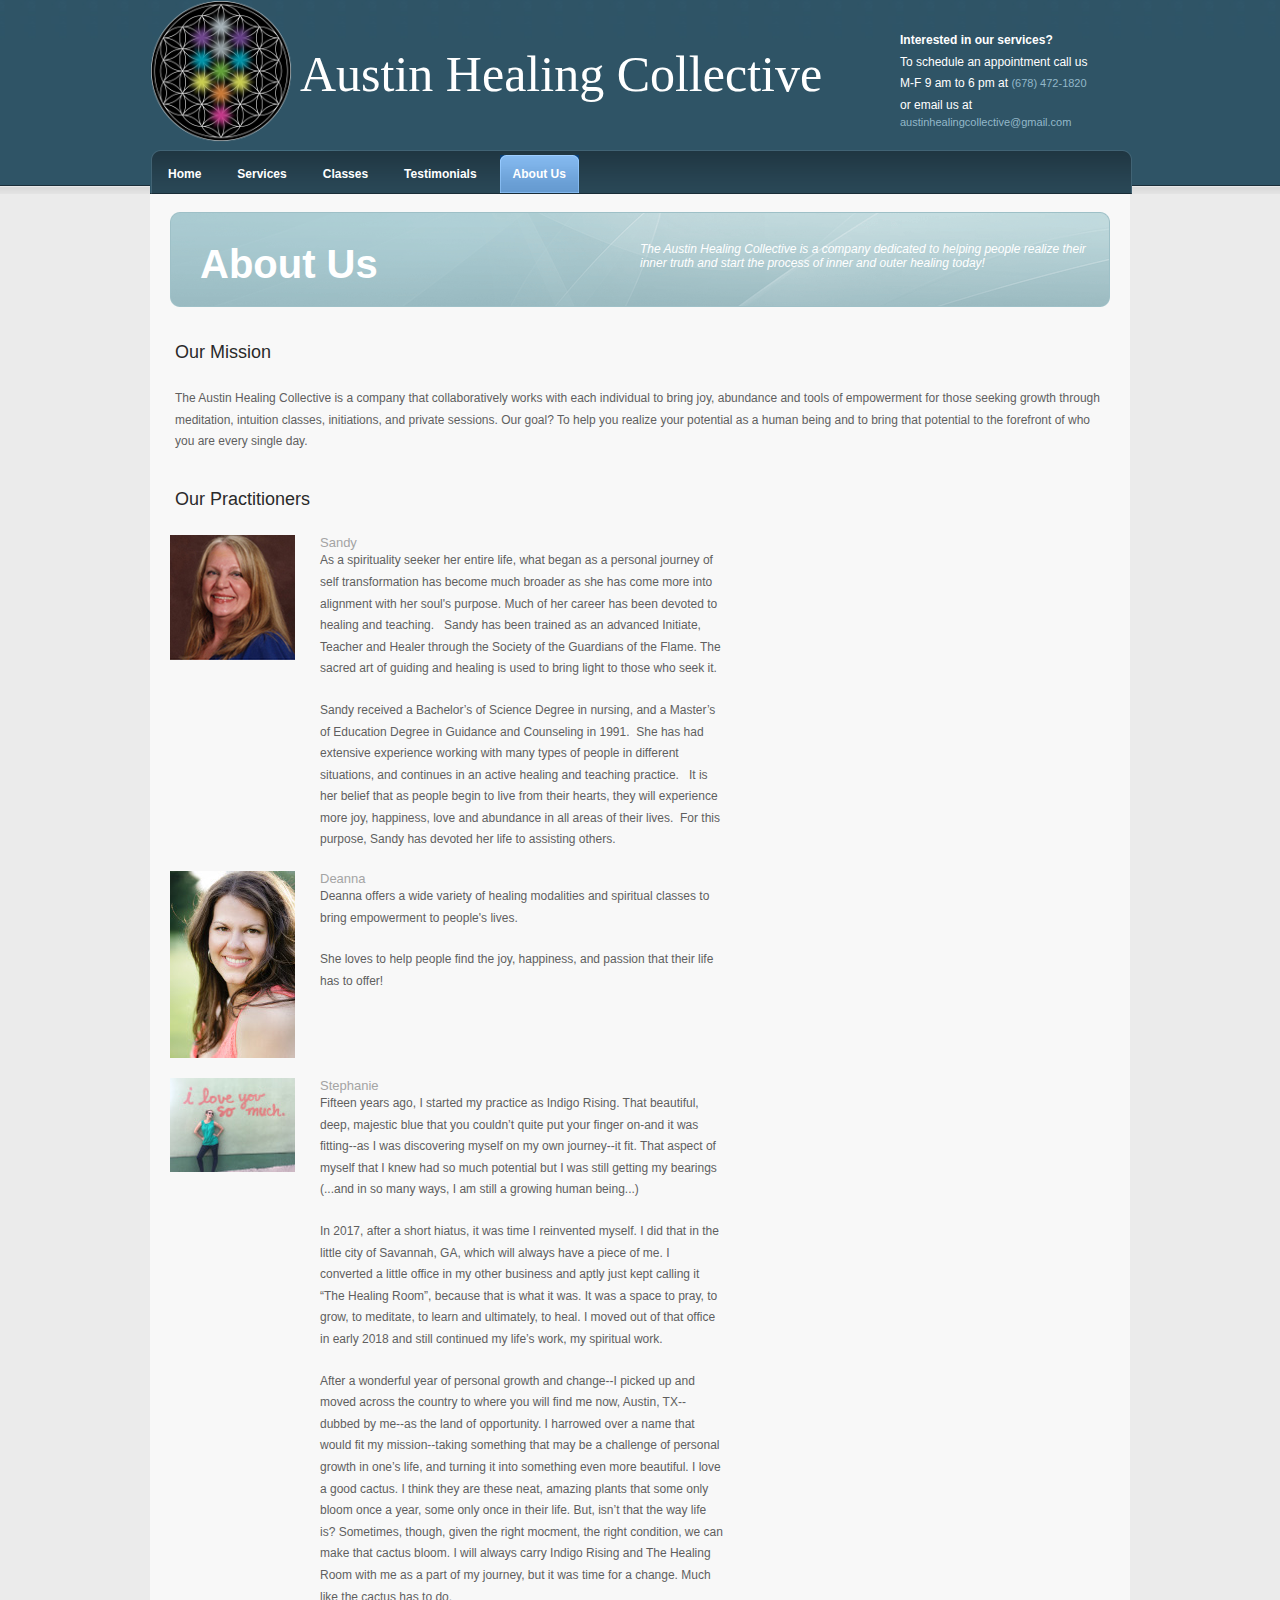
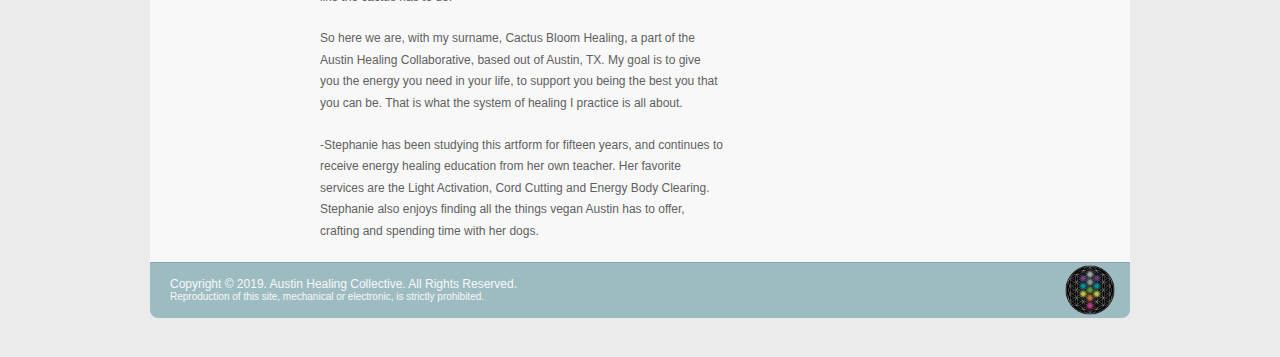
==== commit 8cbcd8a6: "Update about.htm" ====
--- a/about.htm
+++ b/about.htm
@@ -20,7 +20,7 @@
       </div>
       <div class="header_click">
         <p><b>Interested in our services?</b><br />To schedule an appointment call us<br />
-          M-F 9 am to 6 pm at <a href="#">(512) 655-9415</a></p>
+          M-F 9 am to 6 pm at <a href="#">(678) 472-1820</a></p>
           <p>or email us at <a href="mailto:austinhealingcollective@gmail.com">austinhealingcollective@gmail.com</a></p>
         <p>&nbsp;</p>
       </div>
